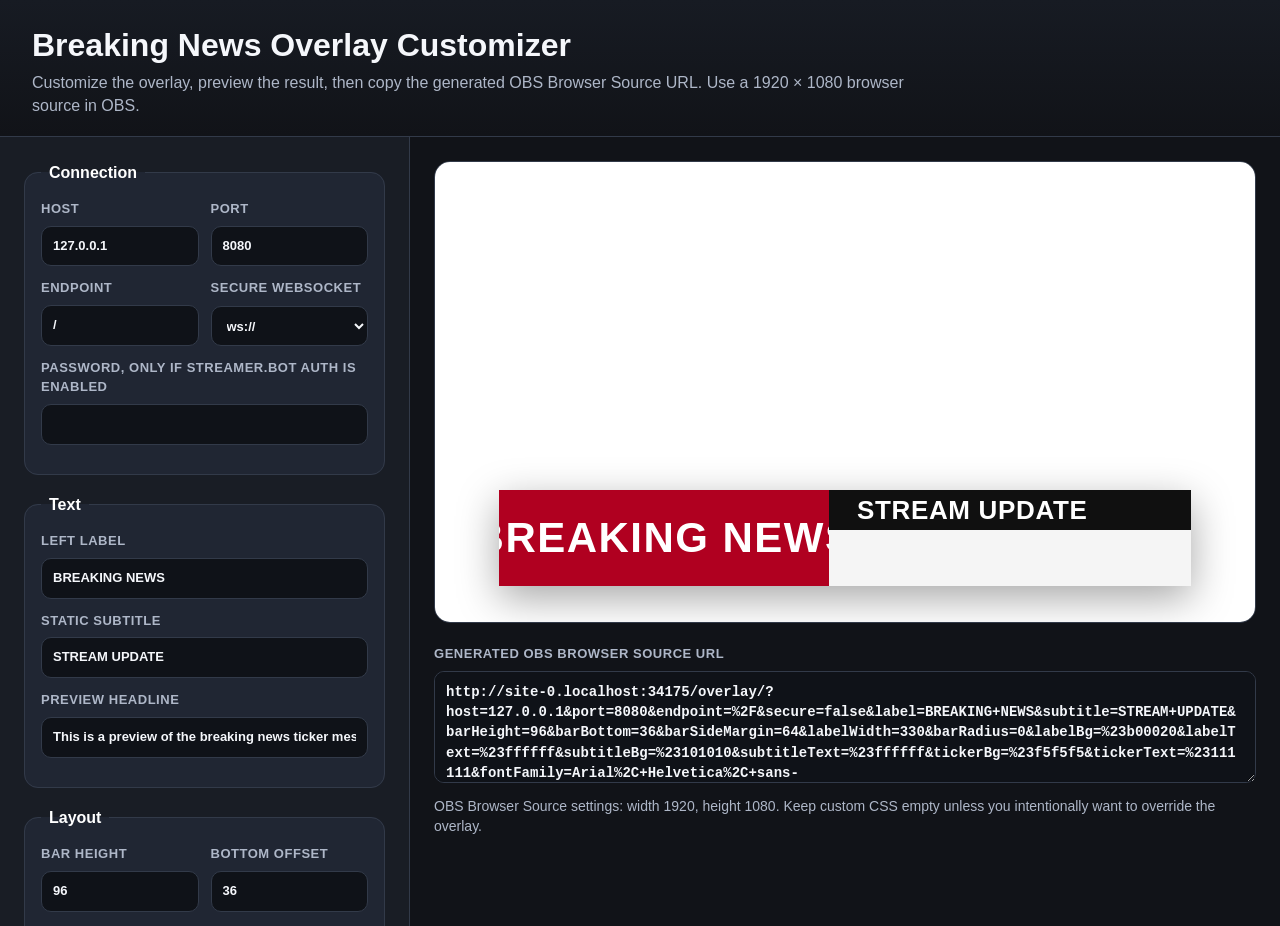
==== index.html @ 67cf3f9b "Add files via upload" ====
<!doctype html>
<html lang="en">
<head>
  <meta charset="utf-8" />
  <meta name="viewport" content="width=device-width, initial-scale=1" />
  <title>Breaking News Overlay Customizer</title>
  <style>
    :root {
      color-scheme: dark;
      --bg: #111318;
      --panel: #191d25;
      --panel-2: #202633;
      --text: #f5f7fb;
      --muted: #aeb7c8;
      --border: #323a49;
      --accent: #e21b2d;
    }

    * { box-sizing: border-box; }

    body {
      margin: 0;
      background: var(--bg);
      color: var(--text);
      font-family: Inter, Arial, Helvetica, sans-serif;
      line-height: 1.45;
    }

    header {
      padding: 28px 32px 18px;
      border-bottom: 1px solid var(--border);
      background: linear-gradient(180deg, #171b23, #111318);
    }

    h1 {
      margin: 0 0 8px;
      font-size: 32px;
      line-height: 1.1;
    }

    p {
      margin: 0;
      color: var(--muted);
      max-width: 920px;
    }

    .layout {
      display: grid;
      grid-template-columns: 410px 1fr;
      min-height: calc(100vh - 111px);
    }

    .controls {
      padding: 24px;
      border-right: 1px solid var(--border);
      background: var(--panel);
      overflow: auto;
      max-height: calc(100vh - 111px);
    }

    .preview-pane {
      padding: 24px;
      overflow: auto;
    }

    fieldset {
      border: 1px solid var(--border);
      border-radius: 14px;
      padding: 16px;
      margin: 0 0 18px;
      background: var(--panel-2);
    }

    legend {
      padding: 0 8px;
      font-weight: 800;
      color: #fff;
    }

    label {
      display: grid;
      gap: 7px;
      margin-bottom: 13px;
      color: var(--muted);
      font-size: 13px;
      font-weight: 700;
      text-transform: uppercase;
      letter-spacing: 0.04em;
    }

    input,
    select,
    textarea {
      width: 100%;
      border: 1px solid var(--border);
      border-radius: 10px;
      padding: 10px 11px;
      background: #0f1218;
      color: var(--text);
      font: inherit;
    }

    input[type="color"] {
      min-height: 42px;
      padding: 4px;
    }

    .two-col {
      display: grid;
      grid-template-columns: 1fr 1fr;
      gap: 12px;
    }

    .actions {
      display: flex;
      gap: 10px;
      flex-wrap: wrap;
    }

    button {
      border: 0;
      border-radius: 10px;
      padding: 11px 14px;
      background: var(--accent);
      color: white;
      font-weight: 800;
      cursor: pointer;
    }

    button.secondary {
      background: #343b49;
    }

    .iframe-wrap {
      width: min(100%, 1280px);
      aspect-ratio: 16 / 9;
      border: 1px solid var(--border);
      border-radius: 16px;
      overflow: hidden;
      background:
        linear-gradient(45deg, rgba(255,255,255,.05) 25%, transparent 25%, transparent 75%, rgba(255,255,255,.05) 75%),
        linear-gradient(45deg, rgba(255,255,255,.05) 25%, transparent 25%, transparent 75%, rgba(255,255,255,.05) 75%),
        #222834;
      background-position: 0 0, 20px 20px;
      background-size: 40px 40px;
    }

    iframe {
      width: 100%;
      height: 100%;
      border: 0;
      display: block;
    }

    .url-box {
      margin-top: 22px;
      width: min(100%, 1280px);
    }

    textarea {
      min-height: 112px;
      resize: vertical;
      font-family: Consolas, Monaco, monospace;
      font-size: 14px;
    }

    .note {
      margin-top: 10px;
      color: var(--muted);
      font-size: 14px;
    }

    @media (max-width: 980px) {
      .layout { grid-template-columns: 1fr; }
      .controls { max-height: none; border-right: 0; border-bottom: 1px solid var(--border); }
    }
  </style>
</head>
<body>
  <header>
    <h1>Breaking News Overlay Customizer</h1>
    <p>Customize the overlay, preview the result, then copy the generated OBS Browser Source URL. Use a 1920 × 1080 browser source in OBS.</p>
  </header>

  <div class="layout">
    <form id="controls" class="controls">
      <fieldset>
        <legend>Connection</legend>
        <div class="two-col">
          <label>Host
            <input name="host" value="127.0.0.1" />
          </label>
          <label>Port
            <input name="port" value="8080" />
          </label>
        </div>
        <div class="two-col">
          <label>Endpoint
            <input name="endpoint" value="/" />
          </label>
          <label>Secure WebSocket
            <select name="secure">
              <option value="false">ws://</option>
              <option value="true">wss://</option>
            </select>
          </label>
        </div>
        <label>Password, only if Streamer.bot auth is enabled
          <input name="password" value="" type="password" autocomplete="off" />
        </label>
      </fieldset>

      <fieldset>
        <legend>Text</legend>
        <label>Left Label
          <input name="label" value="BREAKING NEWS" />
        </label>
        <label>Static Subtitle
          <input name="subtitle" value="STREAM UPDATE" />
        </label>
        <label>Preview Headline
          <input name="headline" value="This is a preview of the breaking news ticker message scrolling right to left." />
        </label>
      </fieldset>

      <fieldset>
        <legend>Layout</legend>
        <div class="two-col">
          <label>Bar Height
            <input name="barHeight" value="96" type="number" min="48" max="180" />
          </label>
          <label>Bottom Offset
            <input name="barBottom" value="36" type="number" min="0" max="240" />
          </label>
        </div>
        <div class="two-col">
          <label>Side Margin
            <input name="barSideMargin" value="64" type="number" min="0" max="240" />
          </label>
          <label>Label Width
            <input name="labelWidth" value="330" type="number" min="180" max="620" />
          </label>
        </div>
        <label>Corner Radius
          <input name="barRadius" value="0" type="number" min="0" max="48" />
        </label>
      </fieldset>

      <fieldset>
        <legend>Colors</legend>
        <div class="two-col">
          <label>Label Background
            <input name="labelBg" value="#b00020" type="color" />
          </label>
          <label>Label Text
            <input name="labelText" value="#ffffff" type="color" />
          </label>
        </div>
        <div class="two-col">
          <label>Subtitle Background
            <input name="subtitleBg" value="#101010" type="color" />
          </label>
          <label>Subtitle Text
            <input name="subtitleText" value="#ffffff" type="color" />
          </label>
        </div>
        <div class="two-col">
          <label>Ticker Background
            <input name="tickerBg" value="#f5f5f5" type="color" />
          </label>
          <label>Ticker Text
            <input name="tickerText" value="#111111" type="color" />
          </label>
        </div>
      </fieldset>

      <fieldset>
        <legend>Typography and Timing</legend>
        <label>Font Family
          <input name="fontFamily" value="Arial, Helvetica, sans-serif" />
        </label>
        <div class="two-col">
          <label>Label Size
            <input name="labelSize" value="42" type="number" min="16" max="90" />
          </label>
          <label>Subtitle Size
            <input name="subtitleSize" value="26" type="number" min="12" max="72" />
          </label>
        </div>
        <div class="two-col">
          <label>Headline Size
            <input name="headlineSize" value="34" type="number" min="14" max="88" />
          </label>
          <label>Scroll Speed px/sec
            <input name="scrollSpeed" value="210" type="number" min="60" max="800" />
          </label>
        </div>
        <label>Default Duration Seconds
          <input name="defaultDurationSeconds" value="12" type="number" min="0" max="999" />
        </label>
      </fieldset>

      <div class="actions">
        <button type="button" id="copyUrl">Copy OBS URL</button>
        <button type="button" id="reset" class="secondary">Reset</button>
      </div>
    </form>

    <section class="preview-pane">
      <div class="iframe-wrap">
        <iframe id="previewFrame" title="Overlay preview"></iframe>
      </div>

      <div class="url-box">
        <label>Generated OBS Browser Source URL
          <textarea id="generatedUrl" readonly></textarea>
        </label>
        <p class="note">OBS Browser Source settings: width 1920, height 1080. Keep custom CSS empty unless you intentionally want to override the overlay.</p>
      </div>
    </section>
  </div>

  <script>
    const form = document.getElementById('controls');
    const frame = document.getElementById('previewFrame');
    const output = document.getElementById('generatedUrl');
    const copyButton = document.getElementById('copyUrl');
    const resetButton = document.getElementById('reset');

    const defaults = new FormData(form);

    form.addEventListener('input', update);
    form.addEventListener('change', update);
    copyButton.addEventListener('click', copyUrl);
    resetButton.addEventListener('click', resetForm);

    update();

    function overlayBaseUrl() {
      return new URL('overlay/', window.location.href);
    }

    function collectParams({ preview }) {
      const data = new FormData(form);
      const params = new URLSearchParams();

      for (const [key, value] of data.entries()) {
        if (value !== '') params.set(key, value);
      }

      if (preview) {
        params.set('preview', 'true');
      } else {
        params.delete('preview');
        params.delete('headline');
      }

      return params;
    }

    function buildUrl({ preview }) {
      const url = overlayBaseUrl();
      url.search = collectParams({ preview }).toString();
      return url.toString();
    }

    function update() {
      frame.src = buildUrl({ preview: true });
      output.value = buildUrl({ preview: false });
    }

    async function copyUrl() {
      await navigator.clipboard.writeText(output.value);
      const original = copyButton.textContent;
      copyButton.textContent = 'Copied';
      setTimeout(() => copyButton.textContent = original, 1200);
    }

    function resetForm() {
      for (const [key, value] of defaults.entries()) {
        const field = form.elements[key];
        if (field) field.value = value;
      }
      update();
    }
  </script>
</body>
</html>
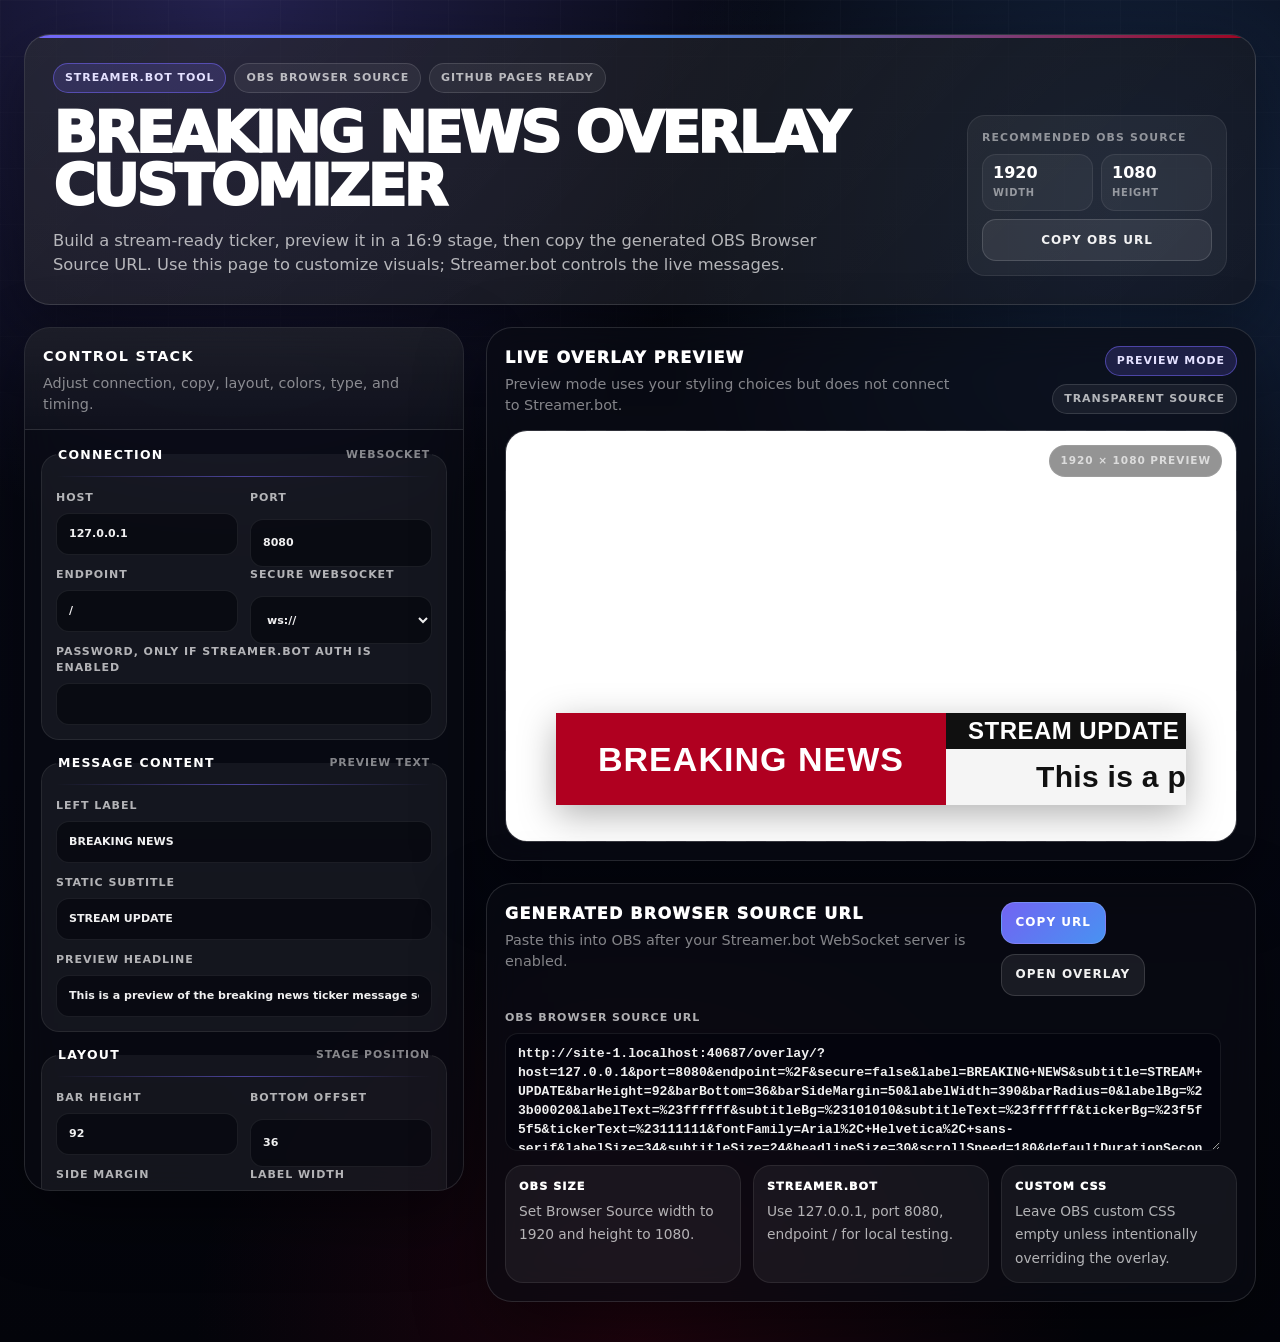
==== commit 6d16e686: "Revamp layout and styles in index.html Refactor HTML structure and update styles for the Breaking Ne" ====
--- a/index.html
+++ b/index.html
@@ -7,102 +7,309 @@
   <style>
     :root {
       color-scheme: dark;
-      --bg: #111318;
-      --panel: #191d25;
-      --panel-2: #202633;
-      --text: #f5f7fb;
-      --muted: #aeb7c8;
-      --border: #323a49;
-      --accent: #e21b2d;
+      --page-bg: #050712;
+      --panel-bg: rgba(10, 12, 20, 0.62);
+      --panel-open-bg: rgba(10, 12, 20, 0.78);
+      --card-bg: rgba(255, 255, 255, 0.055);
+      --card-hover: rgba(255, 255, 255, 0.075);
+      --field-bg: rgba(2, 4, 12, 0.58);
+      --field-bg-focus: rgba(11, 14, 27, 0.92);
+      --line: rgba(255, 255, 255, 0.13);
+      --line-soft: rgba(255, 255, 255, 0.08);
+      --text: rgba(255, 255, 255, 0.94);
+      --text-strong: #ffffff;
+      --muted: rgba(255, 255, 255, 0.68);
+      --muted-soft: rgba(255, 255, 255, 0.5);
+      --accent: rgba(120, 105, 255, 0.95);
+      --accent-2: rgba(76, 154, 255, 0.95);
+      --accent-soft: rgba(120, 105, 255, 0.18);
+      --accent-line: rgba(120, 105, 255, 0.52);
+      --danger: #b00020;
+      --radius-lg: 26px;
+      --radius-md: 18px;
+      --radius-pill: 999px;
+      --shadow: 0 24px 70px rgba(0, 0, 0, 0.44);
+      --focus: 0 0 0 3px rgba(120, 105, 255, 0.38);
     }
 
     * { box-sizing: border-box; }
 
+    html { min-height: 100%; }
+
     body {
+      min-height: 100%;
       margin: 0;
-      background: var(--bg);
       color: var(--text);
-      font-family: Inter, Arial, Helvetica, sans-serif;
+      font-family: Inter, ui-sans-serif, system-ui, -apple-system, BlinkMacSystemFont, "Segoe UI", sans-serif;
       line-height: 1.45;
-    }
-
-    header {
-      padding: 28px 32px 18px;
-      border-bottom: 1px solid var(--border);
-      background: linear-gradient(180deg, #171b23, #111318);
-    }
-
-    h1 {
-      margin: 0 0 8px;
-      font-size: 32px;
-      line-height: 1.1;
-    }
-
-    p {
+      background:
+        radial-gradient(circle at 18% 0%, rgba(120, 105, 255, 0.26), transparent 34rem),
+        radial-gradient(circle at 88% 16%, rgba(76, 154, 255, 0.22), transparent 30rem),
+        radial-gradient(circle at 50% 100%, rgba(176, 0, 32, 0.16), transparent 28rem),
+        linear-gradient(180deg, #070913 0%, #050712 58%, #03040a 100%);
+      overflow-x: hidden;
+    }
+
+    body::before {
+      content: "";
+      position: fixed;
+      inset: 0;
+      pointer-events: none;
+      background-image:
+        linear-gradient(rgba(255, 255, 255, 0.035) 1px, transparent 1px),
+        linear-gradient(90deg, rgba(255, 255, 255, 0.035) 1px, transparent 1px);
+      background-size: 56px 56px;
+      mask-image: linear-gradient(to bottom, rgba(0,0,0,0.55), transparent 80%);
+    }
+
+    a { color: inherit; }
+
+    .shell {
+      width: min(1560px, calc(100vw - 48px));
+      margin: 0 auto;
+      padding: 34px 0 40px;
+      position: relative;
+      z-index: 1;
+    }
+
+    .hero {
+      position: relative;
+      overflow: hidden;
+      border: 1px solid var(--line);
+      border-radius: var(--radius-lg);
+      background:
+        linear-gradient(135deg, rgba(255, 255, 255, 0.09), rgba(255, 255, 255, 0.028)),
+        var(--panel-bg);
+      box-shadow: var(--shadow);
+      padding: 28px;
+      margin-bottom: 22px;
+    }
+
+    .hero::before {
+      content: "";
+      position: absolute;
+      left: 0;
+      top: 0;
+      width: 100%;
+      height: 3px;
+      background: linear-gradient(90deg, var(--accent), var(--accent-2), rgba(176, 0, 32, 0.9));
+    }
+
+    .hero-grid {
+      display: grid;
+      grid-template-columns: minmax(0, 1fr) auto;
+      gap: 24px;
+      align-items: end;
+      position: relative;
+      z-index: 1;
+    }
+
+    .eyebrow-row {
+      display: flex;
+      flex-wrap: wrap;
+      gap: 8px;
+      margin-bottom: 14px;
+    }
+
+    .badge {
+      display: inline-flex;
+      align-items: center;
+      gap: 8px;
+      min-height: 30px;
+      padding: 6px 11px;
+      border-radius: var(--radius-pill);
+      border: 1px solid var(--line);
+      background: rgba(255, 255, 255, 0.06);
+      color: var(--muted);
+      font-size: 11px;
+      font-weight: 800;
+      letter-spacing: 0.085em;
+      text-transform: uppercase;
+      white-space: nowrap;
+    }
+
+    .badge.accent {
+      background: var(--accent-soft);
+      border-color: var(--accent-line);
+      color: #e4e1ff;
+    }
+
+    .hero h1 {
       margin: 0;
+      max-width: 940px;
+      color: var(--text-strong);
+      font-size: clamp(2.15rem, 4.5vw, 5.4rem);
+      line-height: 0.92;
+      letter-spacing: -0.055em;
+      text-transform: uppercase;
+      font-weight: 950;
+    }
+
+    .hero p {
+      margin: 16px 0 0;
+      max-width: 790px;
       color: var(--muted);
-      max-width: 920px;
+      font-size: 1.02rem;
+    }
+
+    .hero-actions {
+      display: flex;
+      gap: 10px;
+      flex-wrap: wrap;
+      justify-content: flex-end;
     }
 
     .layout {
       display: grid;
-      grid-template-columns: 410px 1fr;
-      min-height: calc(100vh - 111px);
+      grid-template-columns: minmax(360px, 440px) minmax(0, 1fr);
+      gap: 22px;
+      align-items: start;
+    }
+
+    .controls-panel,
+    .preview-panel,
+    .url-panel {
+      border: 1px solid var(--line);
+      border-radius: var(--radius-lg);
+      background: var(--panel-bg);
+      box-shadow: var(--shadow);
+      overflow: hidden;
+      backdrop-filter: blur(18px);
+    }
+
+    .controls-panel {
+      position: sticky;
+      top: 18px;
+      max-height: calc(100vh - 36px);
+      display: flex;
+      flex-direction: column;
+    }
+
+    .panel-head {
+      padding: 18px 18px 14px;
+      border-bottom: 1px solid var(--line-soft);
+      background: linear-gradient(180deg, rgba(255,255,255,0.07), rgba(255,255,255,0.025));
+    }
+
+    .panel-title {
+      margin: 0;
+      color: var(--text-strong);
+      font-size: 0.9rem;
+      font-weight: 900;
+      letter-spacing: 0.09em;
+      text-transform: uppercase;
+    }
+
+    .panel-desc {
+      margin: 6px 0 0;
+      color: var(--muted-soft);
+      font-size: 0.9rem;
     }
 
     .controls {
-      padding: 24px;
-      border-right: 1px solid var(--border);
-      background: var(--panel);
+      padding: 16px;
       overflow: auto;
-      max-height: calc(100vh - 111px);
-    }
-
-    .preview-pane {
-      padding: 24px;
-      overflow: auto;
     }
 
     fieldset {
-      border: 1px solid var(--border);
-      border-radius: 14px;
-      padding: 16px;
-      margin: 0 0 18px;
-      background: var(--panel-2);
-    }
-
-    legend {
-      padding: 0 8px;
+      margin: 0 0 14px;
+      padding: 0;
+      border: 0;
+    }
+
+    .section-card {
+      position: relative;
+      border: 1px solid var(--line-soft);
+      border-radius: var(--radius-md);
+      background: var(--card-bg);
+      padding: 14px;
+    }
+
+    .section-card + .section-card { margin-top: 14px; }
+
+    .section-card::before {
+      content: "";
+      position: absolute;
+      left: 14px;
+      right: 14px;
+      top: 0;
+      height: 1px;
+      background: linear-gradient(90deg, transparent, rgba(120, 105, 255, 0.55), transparent);
+    }
+
+    legend,
+    .section-title {
+      display: flex;
+      align-items: center;
+      justify-content: space-between;
+      width: 100%;
+      margin: 0 0 12px;
+      color: var(--text-strong);
+      font-size: 0.78rem;
+      font-weight: 900;
+      letter-spacing: 0.105em;
+      text-transform: uppercase;
+    }
+
+    .section-title span:last-child,
+    legend span:last-child {
+      color: var(--muted-soft);
+      font-size: 0.68rem;
       font-weight: 800;
-      color: #fff;
+      letter-spacing: 0.08em;
     }
 
     label {
       display: grid;
       gap: 7px;
-      margin-bottom: 13px;
+      margin: 0 0 12px;
       color: var(--muted);
-      font-size: 13px;
-      font-weight: 700;
-      text-transform: uppercase;
-      letter-spacing: 0.04em;
-    }
+      font-size: 0.69rem;
+      font-weight: 850;
+      text-transform: uppercase;
+      letter-spacing: 0.085em;
+    }
+
+    label:last-child { margin-bottom: 0; }
 
     input,
     select,
     textarea {
       width: 100%;
-      border: 1px solid var(--border);
-      border-radius: 10px;
-      padding: 10px 11px;
-      background: #0f1218;
+      min-height: 42px;
+      border: 1px solid var(--line-soft);
+      border-radius: 13px;
+      padding: 10px 12px;
+      background: var(--field-bg);
       color: var(--text);
       font: inherit;
+      outline: none;
+      transition: border-color 160ms ease, box-shadow 160ms ease, background 160ms ease;
+    }
+
+    input:hover,
+    select:hover,
+    textarea:hover {
+      background: var(--field-bg-focus);
+      border-color: rgba(255, 255, 255, 0.2);
+    }
+
+    input:focus-visible,
+    select:focus-visible,
+    textarea:focus-visible,
+    button:focus-visible {
+      box-shadow: var(--focus);
+      border-color: var(--accent-line);
     }
 
     input[type="color"] {
-      min-height: 42px;
-      padding: 4px;
+      height: 42px;
+      padding: 5px;
+      cursor: pointer;
+    }
+
+    input[type="password"] {
+      letter-spacing: 0.03em;
     }
 
     .two-col {
@@ -111,38 +318,113 @@
       gap: 12px;
     }
 
-    .actions {
+    .three-col {
+      display: grid;
+      grid-template-columns: repeat(3, 1fr);
+      gap: 12px;
+    }
+
+    .btn-row {
       display: flex;
       gap: 10px;
       flex-wrap: wrap;
     }
 
     button {
-      border: 0;
-      border-radius: 10px;
-      padding: 11px 14px;
-      background: var(--accent);
-      color: white;
-      font-weight: 800;
+      min-height: 42px;
+      border: 1px solid rgba(255, 255, 255, 0.14);
+      border-radius: 14px;
+      padding: 10px 14px;
+      background: linear-gradient(135deg, var(--accent), var(--accent-2));
+      color: #fff;
+      font: inherit;
+      font-size: 0.75rem;
+      font-weight: 900;
+      letter-spacing: 0.085em;
+      text-transform: uppercase;
       cursor: pointer;
+      transition: transform 160ms ease, filter 160ms ease, background 160ms ease;
+    }
+
+    button:hover {
+      transform: translateY(-1px);
+      filter: brightness(1.08);
     }
 
     button.secondary {
-      background: #343b49;
+      background: rgba(255, 255, 255, 0.075);
+      color: var(--text);
+    }
+
+    button.full { width: 100%; }
+
+    .workspace {
+      display: grid;
+      gap: 22px;
+    }
+
+    .preview-panel { padding: 18px; }
+
+    .preview-header {
+      display: flex;
+      align-items: flex-start;
+      justify-content: space-between;
+      gap: 16px;
+      margin-bottom: 14px;
+    }
+
+    .preview-header h2 {
+      margin: 0;
+      color: var(--text-strong);
+      font-size: 1rem;
+      font-weight: 950;
+      letter-spacing: 0.08em;
+      text-transform: uppercase;
+    }
+
+    .preview-header p {
+      margin: 5px 0 0;
+      color: var(--muted-soft);
+      font-size: 0.9rem;
+    }
+
+    .status-stack {
+      display: flex;
+      gap: 8px;
+      flex-wrap: wrap;
+      justify-content: flex-end;
     }
 
     .iframe-wrap {
-      width: min(100%, 1280px);
+      position: relative;
+      width: 100%;
       aspect-ratio: 16 / 9;
-      border: 1px solid var(--border);
-      border-radius: 16px;
+      border: 1px solid var(--line);
+      border-radius: 22px;
       overflow: hidden;
       background:
-        linear-gradient(45deg, rgba(255,255,255,.05) 25%, transparent 25%, transparent 75%, rgba(255,255,255,.05) 75%),
-        linear-gradient(45deg, rgba(255,255,255,.05) 25%, transparent 25%, transparent 75%, rgba(255,255,255,.05) 75%),
-        #222834;
+        linear-gradient(45deg, rgba(255,255,255,.045) 25%, transparent 25%, transparent 75%, rgba(255,255,255,.045) 75%),
+        linear-gradient(45deg, rgba(255,255,255,.045) 25%, transparent 25%, transparent 75%, rgba(255,255,255,.045) 75%),
+        rgba(255,255,255,0.035);
       background-position: 0 0, 20px 20px;
       background-size: 40px 40px;
+      box-shadow: inset 0 0 0 1px rgba(255,255,255,0.045);
+    }
+
+    .iframe-wrap::before {
+      content: "1920 × 1080 PREVIEW";
+      position: absolute;
+      z-index: 2;
+      top: 14px;
+      right: 14px;
+      padding: 7px 10px;
+      border-radius: var(--radius-pill);
+      border: 1px solid var(--line-soft);
+      background: rgba(0,0,0,0.42);
+      color: var(--muted);
+      font-size: 0.66rem;
+      font-weight: 900;
+      letter-spacing: 0.09em;
     }
 
     iframe {
@@ -152,187 +434,401 @@
       display: block;
     }
 
-    .url-box {
-      margin-top: 22px;
-      width: min(100%, 1280px);
+    .url-panel {
+      padding: 18px;
+    }
+
+    .url-grid {
+      display: grid;
+      grid-template-columns: minmax(0, 1fr) auto;
+      gap: 16px;
+      align-items: end;
     }
 
     textarea {
-      min-height: 112px;
+      min-height: 118px;
       resize: vertical;
-      font-family: Consolas, Monaco, monospace;
-      font-size: 14px;
-    }
-
-    .note {
-      margin-top: 10px;
+      font-family: Consolas, Monaco, "Courier New", monospace;
+      font-size: 0.82rem;
+      line-height: 1.45;
+      text-transform: none;
+      letter-spacing: 0;
+    }
+
+    .note-grid {
+      display: grid;
+      grid-template-columns: repeat(3, 1fr);
+      gap: 12px;
+      margin-top: 14px;
+    }
+
+    .note-card {
+      border: 1px solid var(--line-soft);
+      border-radius: 18px;
+      background: var(--card-bg);
+      padding: 13px;
+    }
+
+    .note-card strong {
+      display: block;
+      margin-bottom: 4px;
+      color: var(--text-strong);
+      font-size: 0.7rem;
+      font-weight: 950;
+      letter-spacing: 0.095em;
+      text-transform: uppercase;
+    }
+
+    .note-card span {
       color: var(--muted);
-      font-size: 14px;
-    }
-
-    @media (max-width: 980px) {
+      font-size: 0.86rem;
+    }
+
+    .mini-preview {
+      display: grid;
+      gap: 8px;
+      min-width: 260px;
+      border: 1px solid var(--line-soft);
+      border-radius: 18px;
+      background: var(--card-bg);
+      padding: 14px;
+    }
+
+    .mini-preview-title {
+      color: var(--muted-soft);
+      font-size: 0.68rem;
+      font-weight: 900;
+      letter-spacing: 0.105em;
+      text-transform: uppercase;
+    }
+
+    .metric-row {
+      display: grid;
+      grid-template-columns: repeat(2, minmax(0, 1fr));
+      gap: 8px;
+    }
+
+    .metric {
+      border-radius: 14px;
+      border: 1px solid var(--line-soft);
+      background: rgba(255,255,255,0.045);
+      padding: 10px;
+    }
+
+    .metric b {
+      display: block;
+      color: var(--text-strong);
+      font-size: 1rem;
+      line-height: 1;
+    }
+
+    .metric span {
+      display: block;
+      margin-top: 5px;
+      color: var(--muted-soft);
+      font-size: 0.62rem;
+      font-weight: 900;
+      letter-spacing: 0.08em;
+      text-transform: uppercase;
+    }
+
+    .toast {
+      position: fixed;
+      right: 24px;
+      bottom: 24px;
+      z-index: 10;
+      pointer-events: none;
+      opacity: 0;
+      transform: translateY(10px);
+      transition: opacity 180ms ease, transform 180ms ease;
+      border: 1px solid var(--accent-line);
+      border-radius: var(--radius-pill);
+      background: rgba(10, 12, 20, 0.9);
+      color: #fff;
+      padding: 11px 14px;
+      font-size: 0.74rem;
+      font-weight: 900;
+      letter-spacing: 0.08em;
+      text-transform: uppercase;
+      box-shadow: var(--shadow);
+    }
+
+    .toast.is-visible {
+      opacity: 1;
+      transform: translateY(0);
+    }
+
+    @media (max-width: 1180px) {
       .layout { grid-template-columns: 1fr; }
-      .controls { max-height: none; border-right: 0; border-bottom: 1px solid var(--border); }
+      .controls-panel {
+        position: static;
+        max-height: none;
+      }
+      .controls {
+        display: grid;
+        grid-template-columns: repeat(2, minmax(0, 1fr));
+        gap: 14px;
+      }
+      .section-card + .section-card { margin-top: 0; }
+    }
+
+    @media (max-width: 780px) {
+      .shell {
+        width: min(100% - 28px, 1560px);
+        padding: 18px 0 28px;
+      }
+      .hero,
+      .preview-panel,
+      .url-panel { padding: 16px; }
+      .hero-grid,
+      .url-grid { grid-template-columns: 1fr; }
+      .hero-actions { justify-content: flex-start; }
+      .controls { grid-template-columns: 1fr; }
+      .two-col,
+      .three-col,
+      .note-grid { grid-template-columns: 1fr; }
+      .preview-header { flex-direction: column; }
+      .status-stack { justify-content: flex-start; }
+      .mini-preview { min-width: 0; }
     }
   </style>
 </head>
 <body>
-  <header>
-    <h1>Breaking News Overlay Customizer</h1>
-    <p>Customize the overlay, preview the result, then copy the generated OBS Browser Source URL. Use a 1920 × 1080 browser source in OBS.</p>
-  </header>
-
-  <div class="layout">
-    <form id="controls" class="controls">
-      <fieldset>
-        <legend>Connection</legend>
-        <div class="two-col">
-          <label>Host
-            <input name="host" value="127.0.0.1" />
-          </label>
-          <label>Port
-            <input name="port" value="8080" />
-          </label>
+  <div class="shell">
+    <header class="hero">
+      <div class="hero-grid">
+        <div>
+          <div class="eyebrow-row" aria-label="Page metadata">
+            <span class="badge accent">Streamer.bot Tool</span>
+            <span class="badge">OBS Browser Source</span>
+            <span class="badge">GitHub Pages Ready</span>
+          </div>
+          <h1>Breaking News Overlay Customizer</h1>
+          <p>Build a stream-ready ticker, preview it in a 16:9 stage, then copy the generated OBS Browser Source URL. Use this page to customize visuals; Streamer.bot controls the live messages.</p>
         </div>
-        <div class="two-col">
-          <label>Endpoint
-            <input name="endpoint" value="/" />
-          </label>
-          <label>Secure WebSocket
-            <select name="secure">
-              <option value="false">ws://</option>
-              <option value="true">wss://</option>
-            </select>
-          </label>
+        <div class="mini-preview" aria-label="Recommended OBS settings">
+          <div class="mini-preview-title">Recommended OBS Source</div>
+          <div class="metric-row">
+            <div class="metric"><b>1920</b><span>Width</span></div>
+            <div class="metric"><b>1080</b><span>Height</span></div>
+          </div>
+          <button class="secondary full" type="button" id="copyUrlHero">Copy OBS URL</button>
         </div>
-        <label>Password, only if Streamer.bot auth is enabled
-          <input name="password" value="" type="password" autocomplete="off" />
-        </label>
-      </fieldset>
-
-      <fieldset>
-        <legend>Text</legend>
-        <label>Left Label
-          <input name="label" value="BREAKING NEWS" />
-        </label>
-        <label>Static Subtitle
-          <input name="subtitle" value="STREAM UPDATE" />
-        </label>
-        <label>Preview Headline
-          <input name="headline" value="This is a preview of the breaking news ticker message scrolling right to left." />
-        </label>
-      </fieldset>
-
-      <fieldset>
-        <legend>Layout</legend>
-        <div class="two-col">
-          <label>Bar Height
-            <input name="barHeight" value="96" type="number" min="48" max="180" />
-          </label>
-          <label>Bottom Offset
-            <input name="barBottom" value="36" type="number" min="0" max="240" />
-          </label>
+      </div>
+    </header>
+
+    <main class="layout">
+      <aside class="controls-panel" aria-label="Overlay customization controls">
+        <div class="panel-head">
+          <h2 class="panel-title">Control Stack</h2>
+          <p class="panel-desc">Adjust connection, copy, layout, colors, type, and timing.</p>
         </div>
-        <div class="two-col">
-          <label>Side Margin
-            <input name="barSideMargin" value="64" type="number" min="0" max="240" />
-          </label>
-          <label>Label Width
-            <input name="labelWidth" value="330" type="number" min="180" max="620" />
-          </label>
-        </div>
-        <label>Corner Radius
-          <input name="barRadius" value="0" type="number" min="0" max="48" />
-        </label>
-      </fieldset>
-
-      <fieldset>
-        <legend>Colors</legend>
-        <div class="two-col">
-          <label>Label Background
-            <input name="labelBg" value="#b00020" type="color" />
-          </label>
-          <label>Label Text
-            <input name="labelText" value="#ffffff" type="color" />
-          </label>
-        </div>
-        <div class="two-col">
-          <label>Subtitle Background
-            <input name="subtitleBg" value="#101010" type="color" />
-          </label>
-          <label>Subtitle Text
-            <input name="subtitleText" value="#ffffff" type="color" />
-          </label>
-        </div>
-        <div class="two-col">
-          <label>Ticker Background
-            <input name="tickerBg" value="#f5f5f5" type="color" />
-          </label>
-          <label>Ticker Text
-            <input name="tickerText" value="#111111" type="color" />
-          </label>
-        </div>
-      </fieldset>
-
-      <fieldset>
-        <legend>Typography and Timing</legend>
-        <label>Font Family
-          <input name="fontFamily" value="Arial, Helvetica, sans-serif" />
-        </label>
-        <div class="two-col">
-          <label>Label Size
-            <input name="labelSize" value="42" type="number" min="16" max="90" />
-          </label>
-          <label>Subtitle Size
-            <input name="subtitleSize" value="26" type="number" min="12" max="72" />
-          </label>
-        </div>
-        <div class="two-col">
-          <label>Headline Size
-            <input name="headlineSize" value="34" type="number" min="14" max="88" />
-          </label>
-          <label>Scroll Speed px/sec
-            <input name="scrollSpeed" value="210" type="number" min="60" max="800" />
-          </label>
-        </div>
-        <label>Default Duration Seconds
-          <input name="defaultDurationSeconds" value="12" type="number" min="0" max="999" />
-        </label>
-      </fieldset>
-
-      <div class="actions">
-        <button type="button" id="copyUrl">Copy OBS URL</button>
-        <button type="button" id="reset" class="secondary">Reset</button>
-      </div>
-    </form>
-
-    <section class="preview-pane">
-      <div class="iframe-wrap">
-        <iframe id="previewFrame" title="Overlay preview"></iframe>
-      </div>
-
-      <div class="url-box">
-        <label>Generated OBS Browser Source URL
-          <textarea id="generatedUrl" readonly></textarea>
-        </label>
-        <p class="note">OBS Browser Source settings: width 1920, height 1080. Keep custom CSS empty unless you intentionally want to override the overlay.</p>
-      </div>
-    </section>
+
+        <form id="controls" class="controls">
+          <fieldset class="section-card">
+            <legend><span>Connection</span><span>WebSocket</span></legend>
+            <div class="two-col">
+              <label>Host
+                <input name="host" value="127.0.0.1" autocomplete="off" />
+              </label>
+              <label>Port
+                <input name="port" value="8080" inputmode="numeric" autocomplete="off" />
+              </label>
+            </div>
+            <div class="two-col">
+              <label>Endpoint
+                <input name="endpoint" value="/" autocomplete="off" />
+              </label>
+              <label>Secure WebSocket
+                <select name="secure">
+                  <option value="false">ws://</option>
+                  <option value="true">wss://</option>
+                </select>
+              </label>
+            </div>
+            <label>Password, only if Streamer.bot auth is enabled
+              <input name="password" value="" type="password" autocomplete="off" />
+            </label>
+          </fieldset>
+
+          <fieldset class="section-card">
+            <legend><span>Message Content</span><span>Preview Text</span></legend>
+            <label>Left Label
+              <input name="label" value="BREAKING NEWS" />
+            </label>
+            <label>Static Subtitle
+              <input name="subtitle" value="STREAM UPDATE" />
+            </label>
+            <label>Preview Headline
+              <input name="headline" value="This is a preview of the breaking news ticker message scrolling right to left." />
+            </label>
+          </fieldset>
+
+          <fieldset class="section-card">
+            <legend><span>Layout</span><span>Stage Position</span></legend>
+            <div class="two-col">
+              <label>Bar Height
+                <input name="barHeight" value="92" type="number" min="48" max="180" />
+              </label>
+              <label>Bottom Offset
+                <input name="barBottom" value="36" type="number" min="0" max="240" />
+              </label>
+            </div>
+            <div class="two-col">
+              <label>Side Margin
+                <input name="barSideMargin" value="50" type="number" min="0" max="240" />
+              </label>
+              <label>Label Width
+                <input name="labelWidth" value="390" type="number" min="180" max="700" />
+              </label>
+            </div>
+            <label>Corner Radius
+              <input name="barRadius" value="0" type="number" min="0" max="48" />
+            </label>
+          </fieldset>
+
+          <fieldset class="section-card">
+            <legend><span>Color System</span><span>All Sections</span></legend>
+            <div class="two-col">
+              <label>Label Background
+                <input name="labelBg" value="#b00020" type="color" />
+              </label>
+              <label>Label Text
+                <input name="labelText" value="#ffffff" type="color" />
+              </label>
+            </div>
+            <div class="two-col">
+              <label>Subtitle Background
+                <input name="subtitleBg" value="#101010" type="color" />
+              </label>
+              <label>Subtitle Text
+                <input name="subtitleText" value="#ffffff" type="color" />
+              </label>
+            </div>
+            <div class="two-col">
+              <label>Ticker Background
+                <input name="tickerBg" value="#f5f5f5" type="color" />
+              </label>
+              <label>Ticker Text
+                <input name="tickerText" value="#111111" type="color" />
+              </label>
+            </div>
+          </fieldset>
+
+          <fieldset class="section-card">
+            <legend><span>Typography</span><span>Readability</span></legend>
+            <label>Font Family
+              <input name="fontFamily" value="Arial, Helvetica, sans-serif" />
+            </label>
+            <div class="three-col">
+              <label>Label Size
+                <input name="labelSize" value="34" type="number" min="16" max="90" />
+              </label>
+              <label>Subtitle Size
+                <input name="subtitleSize" value="24" type="number" min="12" max="72" />
+              </label>
+              <label>Headline Size
+                <input name="headlineSize" value="30" type="number" min="14" max="88" />
+              </label>
+            </div>
+          </fieldset>
+
+          <fieldset class="section-card">
+            <legend><span>Timing</span><span>Motion</span></legend>
+            <div class="two-col">
+              <label>Scroll Speed px/sec
+                <input name="scrollSpeed" value="180" type="number" min="60" max="800" />
+              </label>
+              <label>Default Duration Seconds
+                <input name="defaultDurationSeconds" value="12" type="number" min="0" max="999" />
+              </label>
+            </div>
+            <div class="btn-row">
+              <button type="button" id="copyUrl">Copy OBS URL</button>
+              <button type="button" id="reset" class="secondary">Reset</button>
+            </div>
+          </fieldset>
+        </form>
+      </aside>
+
+      <section class="workspace" aria-label="Preview and generated URL">
+        <section class="preview-panel" aria-labelledby="previewTitle">
+          <div class="preview-header">
+            <div>
+              <h2 id="previewTitle">Live Overlay Preview</h2>
+              <p>Preview mode uses your styling choices but does not connect to Streamer.bot.</p>
+            </div>
+            <div class="status-stack" aria-label="Preview status">
+              <span class="badge accent">Preview Mode</span>
+              <span class="badge">Transparent Source</span>
+            </div>
+          </div>
+
+          <div class="iframe-wrap">
+            <iframe id="previewFrame" title="Breaking news overlay preview"></iframe>
+          </div>
+        </section>
+
+        <section class="url-panel" aria-labelledby="urlTitle">
+          <div class="preview-header">
+            <div>
+              <h2 id="urlTitle">Generated Browser Source URL</h2>
+              <p>Paste this into OBS after your Streamer.bot WebSocket server is enabled.</p>
+            </div>
+            <div class="btn-row">
+              <button type="button" id="copyUrlPanel">Copy URL</button>
+              <button type="button" id="openOverlay" class="secondary">Open Overlay</button>
+            </div>
+          </div>
+
+          <div class="url-grid">
+            <label>OBS Browser Source URL
+              <textarea id="generatedUrl" readonly></textarea>
+            </label>
+          </div>
+
+          <div class="note-grid" aria-label="Setup notes">
+            <div class="note-card">
+              <strong>OBS Size</strong>
+              <span>Set Browser Source width to 1920 and height to 1080.</span>
+            </div>
+            <div class="note-card">
+              <strong>Streamer.bot</strong>
+              <span>Use 127.0.0.1, port 8080, endpoint / for local testing.</span>
+            </div>
+            <div class="note-card">
+              <strong>Custom CSS</strong>
+              <span>Leave OBS custom CSS empty unless intentionally overriding the overlay.</span>
+            </div>
+          </div>
+        </section>
+      </section>
+    </main>
   </div>
+
+  <div id="toast" class="toast" role="status" aria-live="polite">Copied OBS URL</div>
 
   <script>
     const form = document.getElementById('controls');
     const frame = document.getElementById('previewFrame');
     const output = document.getElementById('generatedUrl');
-    const copyButton = document.getElementById('copyUrl');
+    const copyButtons = [
+      document.getElementById('copyUrl'),
+      document.getElementById('copyUrlHero'),
+      document.getElementById('copyUrlPanel')
+    ];
     const resetButton = document.getElementById('reset');
+    const openOverlayButton = document.getElementById('openOverlay');
+    const toast = document.getElementById('toast');
 
     const defaults = new FormData(form);
+    let toastTimer = null;
 
     form.addEventListener('input', update);
     form.addEventListener('change', update);
-    copyButton.addEventListener('click', copyUrl);
     resetButton.addEventListener('click', resetForm);
+    openOverlayButton.addEventListener('click', openOverlay);
+    copyButtons.forEach((button) => button.addEventListener('click', copyUrl));
 
     update();
 
@@ -370,10 +866,18 @@
     }
 
     async function copyUrl() {
-      await navigator.clipboard.writeText(output.value);
-      const original = copyButton.textContent;
-      copyButton.textContent = 'Copied';
-      setTimeout(() => copyButton.textContent = original, 1200);
+      try {
+        await navigator.clipboard.writeText(output.value);
+        showToast('Copied OBS URL');
+      } catch {
+        output.focus();
+        output.select();
+        showToast('Select and copy the URL');
+      }
+    }
+
+    function openOverlay() {
+      window.open(output.value, '_blank', 'noopener,noreferrer');
     }
 
     function resetForm() {
@@ -382,6 +886,14 @@
         if (field) field.value = value;
       }
       update();
+      showToast('Settings reset');
+    }
+
+    function showToast(message) {
+      toast.textContent = message;
+      toast.classList.add('is-visible');
+      clearTimeout(toastTimer);
+      toastTimer = setTimeout(() => toast.classList.remove('is-visible'), 1600);
     }
   </script>
 </body>
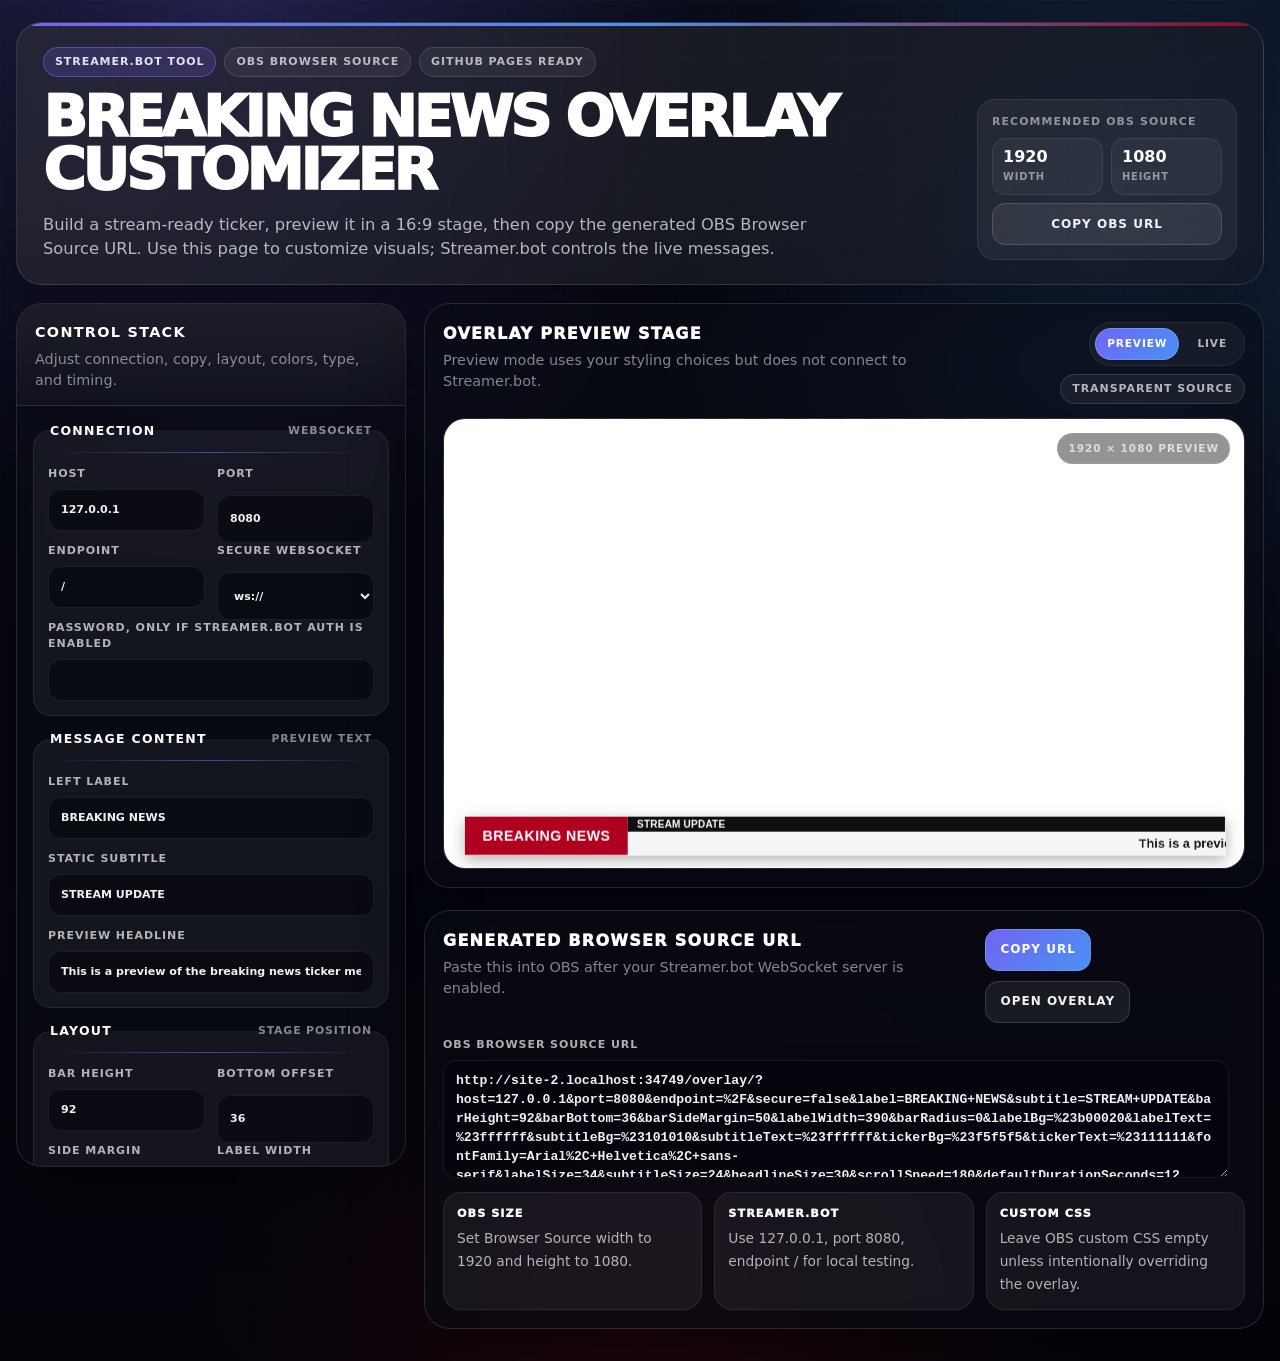
==== commit e6b0c613: "Refactor styles and implement mode toggle functionality Updated styles and layout for various elemen" ====
--- a/index.html
+++ b/index.html
@@ -65,9 +65,10 @@
     a { color: inherit; }
 
     .shell {
-      width: min(1560px, calc(100vw - 48px));
+      width: calc(100vw - 32px);
+      max-width: none;
       margin: 0 auto;
-      padding: 34px 0 40px;
+      padding: 22px 0 32px;
       position: relative;
       z-index: 1;
     }
@@ -81,8 +82,8 @@
         linear-gradient(135deg, rgba(255, 255, 255, 0.09), rgba(255, 255, 255, 0.028)),
         var(--panel-bg);
       box-shadow: var(--shadow);
-      padding: 28px;
-      margin-bottom: 22px;
+      padding: 24px 26px;
+      margin-bottom: 18px;
     }
 
     .hero::before {
@@ -161,8 +162,8 @@
 
     .layout {
       display: grid;
-      grid-template-columns: minmax(360px, 440px) minmax(0, 1fr);
-      gap: 22px;
+      grid-template-columns: minmax(330px, 390px) minmax(0, 1fr);
+      gap: 18px;
       align-items: start;
     }
 
@@ -365,6 +366,10 @@
 
     .preview-panel { padding: 18px; }
 
+    .workspace {
+      min-width: 0;
+    }
+
     .preview-header {
       display: flex;
       align-items: flex-start;
@@ -393,6 +398,31 @@
       gap: 8px;
       flex-wrap: wrap;
       justify-content: flex-end;
+    }
+
+    .mode-toggle {
+      display: inline-flex;
+      gap: 6px;
+      padding: 5px;
+      border: 1px solid var(--line-soft);
+      border-radius: var(--radius-pill);
+      background: rgba(255, 255, 255, 0.045);
+    }
+
+    .mode-toggle button {
+      min-height: 30px;
+      padding: 7px 11px;
+      border-radius: var(--radius-pill);
+      background: transparent;
+      color: var(--muted);
+      border-color: transparent;
+      font-size: 0.66rem;
+    }
+
+    .mode-toggle button.is-active {
+      background: linear-gradient(135deg, var(--accent), var(--accent-2));
+      color: #ffffff;
+      border-color: rgba(255, 255, 255, 0.16);
     }
 
     .iframe-wrap {
@@ -403,12 +433,21 @@
       border-radius: 22px;
       overflow: hidden;
       background:
-        linear-gradient(45deg, rgba(255,255,255,.045) 25%, transparent 25%, transparent 75%, rgba(255,255,255,.045) 75%),
-        linear-gradient(45deg, rgba(255,255,255,.045) 25%, transparent 25%, transparent 75%, rgba(255,255,255,.045) 75%),
-        rgba(255,255,255,0.035);
+        linear-gradient(45deg, rgba(255,255,255,.055) 25%, transparent 25%, transparent 75%, rgba(255,255,255,.055) 75%),
+        linear-gradient(45deg, rgba(255,255,255,.055) 25%, transparent 25%, transparent 75%, rgba(255,255,255,.055) 75%),
+        rgba(5,7,18,0.92);
       background-position: 0 0, 20px 20px;
       background-size: 40px 40px;
       box-shadow: inset 0 0 0 1px rgba(255,255,255,0.045);
+    }
+
+    .iframe-stage {
+      position: absolute;
+      top: 0;
+      left: 0;
+      width: 1920px;
+      height: 1080px;
+      transform-origin: top left;
     }
 
     .iframe-wrap::before {
@@ -428,10 +467,11 @@
     }
 
     iframe {
-      width: 100%;
-      height: 100%;
+      width: 1920px;
+      height: 1080px;
       border: 0;
       display: block;
+      background: transparent;
     }
 
     .url-panel {
@@ -574,8 +614,8 @@
 
     @media (max-width: 780px) {
       .shell {
-        width: min(100% - 28px, 1560px);
-        padding: 18px 0 28px;
+        width: calc(100vw - 24px);
+        padding: 14px 0 28px;
       }
       .hero,
       .preview-panel,
@@ -755,17 +795,22 @@
         <section class="preview-panel" aria-labelledby="previewTitle">
           <div class="preview-header">
             <div>
-              <h2 id="previewTitle">Live Overlay Preview</h2>
-              <p>Preview mode uses your styling choices but does not connect to Streamer.bot.</p>
-            </div>
-            <div class="status-stack" aria-label="Preview status">
-              <span class="badge accent">Preview Mode</span>
+              <h2 id="previewTitle">Overlay Preview Stage</h2>
+              <p id="modeDescription">Preview mode uses your styling choices but does not connect to Streamer.bot.</p>
+            </div>
+            <div class="status-stack" aria-label="Preview mode controls">
+              <div class="mode-toggle" role="group" aria-label="Toggle preview mode">
+                <button type="button" id="previewModeButton" class="is-active">Preview</button>
+                <button type="button" id="liveModeButton">Live</button>
+              </div>
               <span class="badge">Transparent Source</span>
             </div>
           </div>
 
-          <div class="iframe-wrap">
-            <iframe id="previewFrame" title="Breaking news overlay preview"></iframe>
+          <div class="iframe-wrap" id="previewViewport">
+            <div class="iframe-stage" id="previewStage">
+              <iframe id="previewFrame" title="Breaking news overlay preview" allowtransparency="true"></iframe>
+            </div>
           </div>
         </section>
 
@@ -811,6 +856,11 @@
   <script>
     const form = document.getElementById('controls');
     const frame = document.getElementById('previewFrame');
+    const previewViewport = document.getElementById('previewViewport');
+    const previewStage = document.getElementById('previewStage');
+    const previewModeButton = document.getElementById('previewModeButton');
+    const liveModeButton = document.getElementById('liveModeButton');
+    const modeDescription = document.getElementById('modeDescription');
     const output = document.getElementById('generatedUrl');
     const copyButtons = [
       document.getElementById('copyUrl'),
@@ -823,14 +873,24 @@
 
     const defaults = new FormData(form);
     let toastTimer = null;
+    let previewMode = 'preview';
 
     form.addEventListener('input', update);
     form.addEventListener('change', update);
     resetButton.addEventListener('click', resetForm);
     openOverlayButton.addEventListener('click', openOverlay);
     copyButtons.forEach((button) => button.addEventListener('click', copyUrl));
+    previewModeButton.addEventListener('click', () => setPreviewMode('preview'));
+    liveModeButton.addEventListener('click', () => setPreviewMode('live'));
+
+    if ('ResizeObserver' in window) {
+      new ResizeObserver(scalePreviewStage).observe(previewViewport);
+    } else {
+      window.addEventListener('resize', scalePreviewStage);
+    }
 
     update();
+    scalePreviewStage();
 
     function overlayBaseUrl() {
       return new URL('overlay/', window.location.href);
@@ -861,8 +921,37 @@
     }
 
     function update() {
-      frame.src = buildUrl({ preview: true });
       output.value = buildUrl({ preview: false });
+      frame.src = buildUrl({ preview: previewMode === 'preview' });
+      updateModeUi();
+      requestAnimationFrame(scalePreviewStage);
+    }
+
+    function setPreviewMode(mode) {
+      previewMode = mode;
+      update();
+    }
+
+    function updateModeUi() {
+      previewModeButton.classList.toggle('is-active', previewMode === 'preview');
+      liveModeButton.classList.toggle('is-active', previewMode === 'live');
+      previewModeButton.setAttribute('aria-pressed', String(previewMode === 'preview'));
+      liveModeButton.setAttribute('aria-pressed', String(previewMode === 'live'));
+
+      modeDescription.textContent = previewMode === 'preview'
+        ? 'Preview mode uses your styling choices but does not connect to Streamer.bot.'
+        : 'Live mode connects to Streamer.bot and behaves like the OBS browser source.';
+    }
+
+    function scalePreviewStage() {
+      const rect = previewViewport.getBoundingClientRect();
+      if (!rect.width || !rect.height) return;
+
+      const scale = Math.min(rect.width / 1920, rect.height / 1080);
+      const left = (rect.width - 1920 * scale) / 2;
+      const top = (rect.height - 1080 * scale) / 2;
+
+      previewStage.style.transform = `translate(${left}px, ${top}px) scale(${scale})`;
     }
 
     async function copyUrl() {
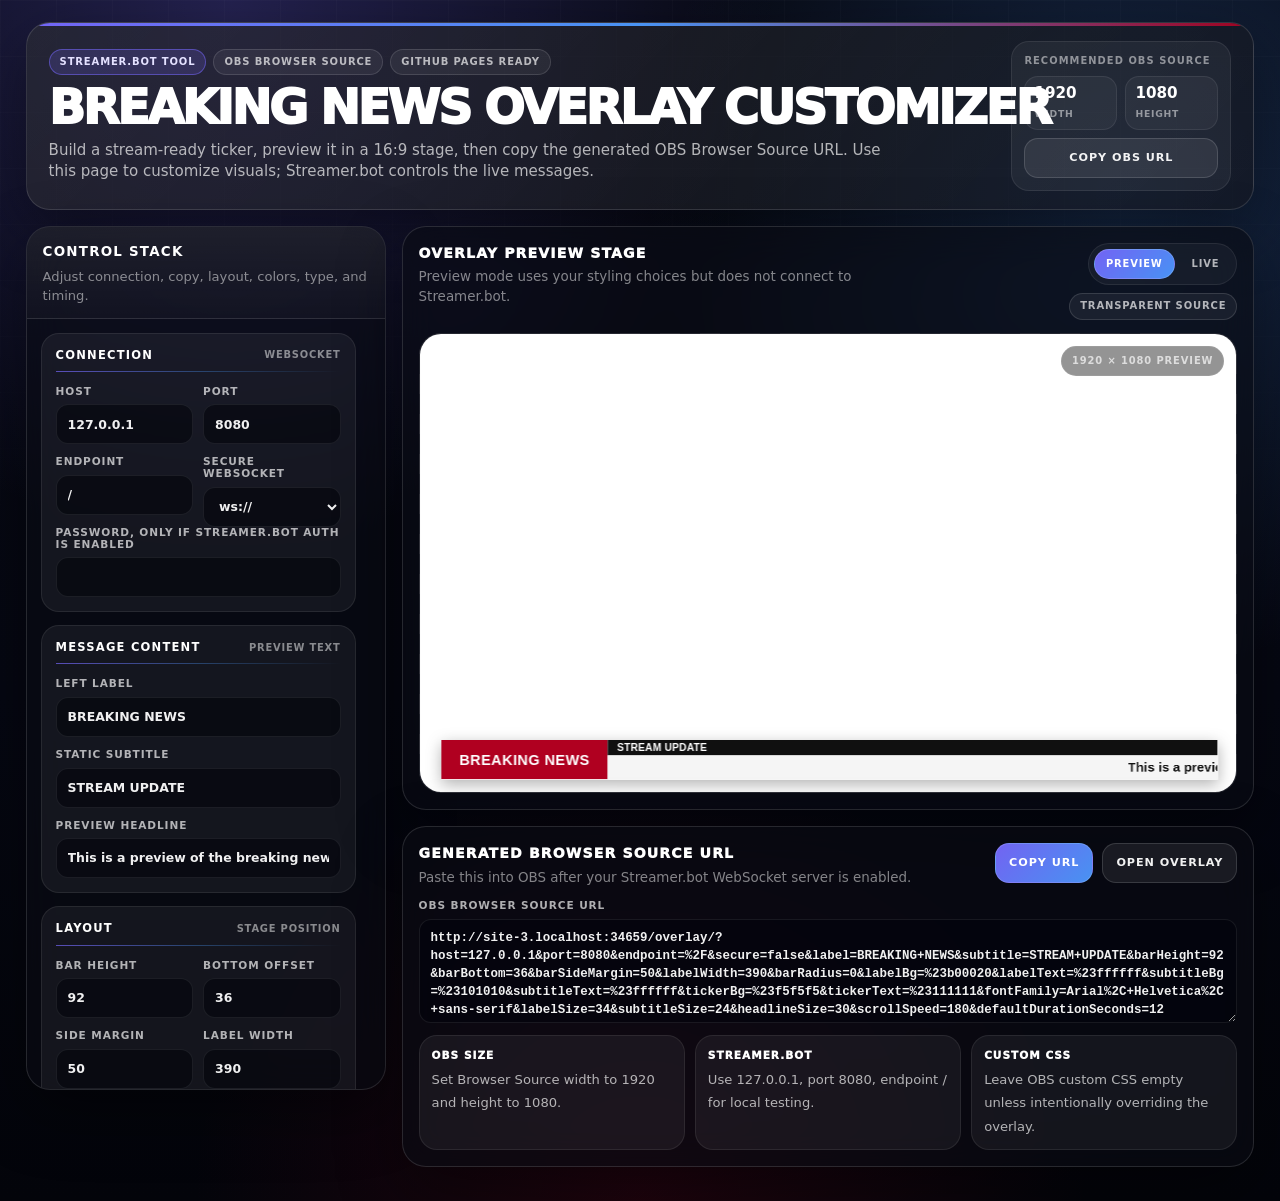
==== commit 12af17b1: "Refactor CSS styles for improved layout and design Adjusted various CSS variables and styles for lay" ====
--- a/index.html
+++ b/index.html
@@ -25,11 +25,13 @@
       --accent-soft: rgba(120, 105, 255, 0.18);
       --accent-line: rgba(120, 105, 255, 0.52);
       --danger: #b00020;
-      --radius-lg: 26px;
+      --radius-lg: 24px;
       --radius-md: 18px;
       --radius-pill: 999px;
-      --shadow: 0 24px 70px rgba(0, 0, 0, 0.44);
+      --shadow: 0 22px 64px rgba(0, 0, 0, 0.42);
       --focus: 0 0 0 3px rgba(120, 105, 255, 0.38);
+      --shell-max: 1580px;
+      --shell-pad: clamp(18px, 2vw, 34px);
     }
 
     * { box-sizing: border-box; }
@@ -65,10 +67,9 @@
     a { color: inherit; }
 
     .shell {
-      width: calc(100vw - 32px);
-      max-width: none;
+      width: min(calc(100vw - (var(--shell-pad) * 2)), var(--shell-max));
       margin: 0 auto;
-      padding: 22px 0 32px;
+      padding: 22px 0 34px;
       position: relative;
       z-index: 1;
     }
@@ -82,8 +83,8 @@
         linear-gradient(135deg, rgba(255, 255, 255, 0.09), rgba(255, 255, 255, 0.028)),
         var(--panel-bg);
       box-shadow: var(--shadow);
-      padding: 24px 26px;
-      margin-bottom: 18px;
+      padding: 18px 22px;
+      margin-bottom: 16px;
     }
 
     .hero::before {
@@ -98,9 +99,9 @@
 
     .hero-grid {
       display: grid;
-      grid-template-columns: minmax(0, 1fr) auto;
-      gap: 24px;
-      align-items: end;
+      grid-template-columns: minmax(0, 1fr) 220px;
+      gap: 22px;
+      align-items: center;
       position: relative;
       z-index: 1;
     }
@@ -108,22 +109,22 @@
     .eyebrow-row {
       display: flex;
       flex-wrap: wrap;
-      gap: 8px;
-      margin-bottom: 14px;
+      gap: 7px;
+      margin-bottom: 10px;
     }
 
     .badge {
       display: inline-flex;
       align-items: center;
       gap: 8px;
-      min-height: 30px;
-      padding: 6px 11px;
+      min-height: 26px;
+      padding: 5px 10px;
       border-radius: var(--radius-pill);
       border: 1px solid var(--line);
       background: rgba(255, 255, 255, 0.06);
       color: var(--muted);
-      font-size: 11px;
-      font-weight: 800;
+      font-size: 10px;
+      font-weight: 850;
       letter-spacing: 0.085em;
       text-transform: uppercase;
       white-space: nowrap;
@@ -137,20 +138,21 @@
 
     .hero h1 {
       margin: 0;
-      max-width: 940px;
+      max-width: none;
       color: var(--text-strong);
-      font-size: clamp(2.15rem, 4.5vw, 5.4rem);
+      font-size: clamp(2.25rem, 4vw, 4.05rem);
       line-height: 0.92;
       letter-spacing: -0.055em;
       text-transform: uppercase;
       font-weight: 950;
+      white-space: nowrap;
     }
 
     .hero p {
-      margin: 16px 0 0;
-      max-width: 790px;
+      margin: 10px 0 0;
+      max-width: 850px;
       color: var(--muted);
-      font-size: 1.02rem;
+      font-size: 0.94rem;
     }
 
     .hero-actions {
@@ -162,8 +164,8 @@
 
     .layout {
       display: grid;
-      grid-template-columns: minmax(330px, 390px) minmax(0, 1fr);
-      gap: 18px;
+      grid-template-columns: minmax(340px, 370px) minmax(0, 1fr);
+      gap: 16px;
       align-items: start;
     }
 
@@ -187,7 +189,7 @@
     }
 
     .panel-head {
-      padding: 18px 18px 14px;
+      padding: 15px 16px 13px;
       border-bottom: 1px solid var(--line-soft);
       background: linear-gradient(180deg, rgba(255,255,255,0.07), rgba(255,255,255,0.025));
     }
@@ -195,80 +197,92 @@
     .panel-title {
       margin: 0;
       color: var(--text-strong);
-      font-size: 0.9rem;
+      font-size: 0.84rem;
       font-weight: 900;
       letter-spacing: 0.09em;
       text-transform: uppercase;
     }
 
     .panel-desc {
-      margin: 6px 0 0;
+      margin: 5px 0 0;
       color: var(--muted-soft);
-      font-size: 0.9rem;
+      font-size: 0.82rem;
     }
 
     .controls {
-      padding: 16px;
+      padding: 14px;
       overflow: auto;
-    }
-
-    fieldset {
-      margin: 0 0 14px;
-      padding: 0;
-      border: 0;
+      scrollbar-gutter: stable;
     }
 
     .section-card {
       position: relative;
+      margin: 0 0 13px;
       border: 1px solid var(--line-soft);
       border-radius: var(--radius-md);
       background: var(--card-bg);
-      padding: 14px;
-    }
-
-    .section-card + .section-card { margin-top: 14px; }
-
-    .section-card::before {
-      content: "";
-      position: absolute;
-      left: 14px;
-      right: 14px;
-      top: 0;
-      height: 1px;
-      background: linear-gradient(90deg, transparent, rgba(120, 105, 255, 0.55), transparent);
-    }
-
-    legend,
+      padding: 15px 14px 14px;
+      overflow: hidden;
+    }
+
+    .section-card + .section-card { margin-top: 13px; }
+
     .section-title {
-      display: flex;
+      position: relative;
+      display: grid;
+      grid-template-columns: minmax(0, 1fr) auto;
       align-items: center;
-      justify-content: space-between;
+      column-gap: 10px;
       width: 100%;
-      margin: 0 0 12px;
+      margin: 0 0 14px;
+      padding: 0 0 10px;
       color: var(--text-strong);
-      font-size: 0.78rem;
+      font-size: 0.72rem;
       font-weight: 900;
       letter-spacing: 0.105em;
       text-transform: uppercase;
-    }
-
-    .section-title span:last-child,
-    legend span:last-child {
+      line-height: 1.15;
+    }
+
+    .section-title::after {
+      content: "";
+      position: absolute;
+      left: 0;
+      right: 0;
+      bottom: 0;
+      height: 1px;
+      background: linear-gradient(90deg, rgba(120, 105, 255, 0.68), rgba(76, 154, 255, 0.34), transparent);
+    }
+
+    .section-title span:first-child {
+      min-width: 0;
+    }
+
+    .section-title span:last-child {
       color: var(--muted-soft);
-      font-size: 0.68rem;
-      font-weight: 800;
+      font-size: 0.62rem;
+      font-weight: 850;
       letter-spacing: 0.08em;
+      text-align: right;
+      white-space: nowrap;
     }
 
     label {
       display: grid;
+      grid-template-rows: auto 40px;
       gap: 7px;
+      min-width: 0;
       margin: 0 0 12px;
       color: var(--muted);
-      font-size: 0.69rem;
+      font-size: 0.66rem;
       font-weight: 850;
       text-transform: uppercase;
       letter-spacing: 0.085em;
+      line-height: 1.1;
+    }
+
+    label:has(textarea) {
+      grid-template-rows: auto auto;
     }
 
     label:last-child { margin-bottom: 0; }
@@ -277,13 +291,16 @@
     select,
     textarea {
       width: 100%;
-      min-height: 42px;
+      min-width: 0;
+      min-height: 40px;
       border: 1px solid var(--line-soft);
-      border-radius: 13px;
-      padding: 10px 12px;
+      border-radius: 12px;
+      padding: 9px 11px;
       background: var(--field-bg);
       color: var(--text);
       font: inherit;
+      font-size: 0.78rem;
+      font-weight: 750;
       outline: none;
       transition: border-color 160ms ease, box-shadow 160ms ease, background 160ms ease;
     }
@@ -304,7 +321,7 @@
     }
 
     input[type="color"] {
-      height: 42px;
+      height: 40px;
       padding: 5px;
       cursor: pointer;
     }
@@ -315,31 +332,33 @@
 
     .two-col {
       display: grid;
-      grid-template-columns: 1fr 1fr;
-      gap: 12px;
+      grid-template-columns: minmax(0, 1fr) minmax(0, 1fr);
+      gap: 10px;
+      align-items: start;
     }
 
     .three-col {
       display: grid;
-      grid-template-columns: repeat(3, 1fr);
-      gap: 12px;
+      grid-template-columns: repeat(3, minmax(0, 1fr));
+      gap: 10px;
+      align-items: start;
     }
 
     .btn-row {
       display: flex;
-      gap: 10px;
+      gap: 9px;
       flex-wrap: wrap;
     }
 
     button {
-      min-height: 42px;
+      min-height: 40px;
       border: 1px solid rgba(255, 255, 255, 0.14);
       border-radius: 14px;
-      padding: 10px 14px;
+      padding: 9px 13px;
       background: linear-gradient(135deg, var(--accent), var(--accent-2));
       color: #fff;
       font: inherit;
-      font-size: 0.75rem;
+      font-size: 0.7rem;
       font-weight: 900;
       letter-spacing: 0.085em;
       text-transform: uppercase;
@@ -361,36 +380,33 @@
 
     .workspace {
       display: grid;
-      gap: 22px;
-    }
-
-    .preview-panel { padding: 18px; }
-
-    .workspace {
+      gap: 16px;
       min-width: 0;
     }
+
+    .preview-panel { padding: 16px; }
 
     .preview-header {
       display: flex;
       align-items: flex-start;
       justify-content: space-between;
       gap: 16px;
-      margin-bottom: 14px;
+      margin-bottom: 13px;
     }
 
     .preview-header h2 {
       margin: 0;
       color: var(--text-strong);
-      font-size: 1rem;
+      font-size: 0.88rem;
       font-weight: 950;
       letter-spacing: 0.08em;
       text-transform: uppercase;
     }
 
     .preview-header p {
-      margin: 5px 0 0;
+      margin: 4px 0 0;
       color: var(--muted-soft);
-      font-size: 0.9rem;
+      font-size: 0.84rem;
     }
 
     .status-stack {
@@ -398,11 +414,12 @@
       gap: 8px;
       flex-wrap: wrap;
       justify-content: flex-end;
+      align-items: center;
     }
 
     .mode-toggle {
       display: inline-flex;
-      gap: 6px;
+      gap: 5px;
       padding: 5px;
       border: 1px solid var(--line-soft);
       border-radius: var(--radius-pill);
@@ -416,7 +433,7 @@
       background: transparent;
       color: var(--muted);
       border-color: transparent;
-      font-size: 0.66rem;
+      font-size: 0.62rem;
     }
 
     .mode-toggle button.is-active {
@@ -427,8 +444,9 @@
 
     .iframe-wrap {
       position: relative;
-      width: 100%;
+      width: min(100%, 1080px);
       aspect-ratio: 16 / 9;
+      margin: 0 auto;
       border: 1px solid var(--line);
       border-radius: 22px;
       overflow: hidden;
@@ -454,14 +472,14 @@
       content: "1920 × 1080 PREVIEW";
       position: absolute;
       z-index: 2;
-      top: 14px;
-      right: 14px;
+      top: 12px;
+      right: 12px;
       padding: 7px 10px;
       border-radius: var(--radius-pill);
       border: 1px solid var(--line-soft);
       background: rgba(0,0,0,0.42);
       color: var(--muted);
-      font-size: 0.66rem;
+      font-size: 0.62rem;
       font-weight: 900;
       letter-spacing: 0.09em;
     }
@@ -475,45 +493,46 @@
     }
 
     .url-panel {
-      padding: 18px;
+      padding: 16px;
     }
 
     .url-grid {
       display: grid;
-      grid-template-columns: minmax(0, 1fr) auto;
+      grid-template-columns: minmax(0, 1fr);
       gap: 16px;
       align-items: end;
     }
 
     textarea {
-      min-height: 118px;
+      min-height: 104px;
       resize: vertical;
       font-family: Consolas, Monaco, "Courier New", monospace;
-      font-size: 0.82rem;
+      font-size: 0.78rem;
       line-height: 1.45;
       text-transform: none;
       letter-spacing: 0;
+      font-weight: 650;
     }
 
     .note-grid {
       display: grid;
       grid-template-columns: repeat(3, 1fr);
-      gap: 12px;
-      margin-top: 14px;
+      gap: 10px;
+      margin-top: 12px;
     }
 
     .note-card {
       border: 1px solid var(--line-soft);
       border-radius: 18px;
       background: var(--card-bg);
-      padding: 13px;
+      padding: 12px;
     }
 
     .note-card strong {
       display: block;
       margin-bottom: 4px;
       color: var(--text-strong);
-      font-size: 0.7rem;
+      font-size: 0.66rem;
       font-weight: 950;
       letter-spacing: 0.095em;
       text-transform: uppercase;
@@ -521,22 +540,22 @@
 
     .note-card span {
       color: var(--muted);
-      font-size: 0.86rem;
+      font-size: 0.82rem;
     }
 
     .mini-preview {
       display: grid;
       gap: 8px;
-      min-width: 260px;
+      min-width: 220px;
       border: 1px solid var(--line-soft);
       border-radius: 18px;
       background: var(--card-bg);
-      padding: 14px;
+      padding: 12px;
     }
 
     .mini-preview-title {
       color: var(--muted-soft);
-      font-size: 0.68rem;
+      font-size: 0.62rem;
       font-weight: 900;
       letter-spacing: 0.105em;
       text-transform: uppercase;
@@ -552,13 +571,13 @@
       border-radius: 14px;
       border: 1px solid var(--line-soft);
       background: rgba(255,255,255,0.045);
-      padding: 10px;
+      padding: 9px;
     }
 
     .metric b {
       display: block;
       color: var(--text-strong);
-      font-size: 1rem;
+      font-size: 0.95rem;
       line-height: 1;
     }
 
@@ -566,7 +585,7 @@
       display: block;
       margin-top: 5px;
       color: var(--muted-soft);
-      font-size: 0.62rem;
+      font-size: 0.58rem;
       font-weight: 900;
       letter-spacing: 0.08em;
       text-transform: uppercase;
@@ -598,6 +617,18 @@
       transform: translateY(0);
     }
 
+    @media (max-width: 1420px) {
+      .hero h1 {
+        font-size: clamp(2rem, 3.75vw, 3.35rem);
+      }
+      .layout {
+        grid-template-columns: minmax(330px, 360px) minmax(0, 1fr);
+      }
+      .iframe-wrap {
+        max-width: 980px;
+      }
+    }
+
     @media (max-width: 1180px) {
       .layout { grid-template-columns: 1fr; }
       .controls-panel {
@@ -610,19 +641,24 @@
         gap: 14px;
       }
       .section-card + .section-card { margin-top: 0; }
+      .hero h1 { white-space: normal; }
+      .iframe-wrap { max-width: 100%; }
+    }
+
+    @media (max-width: 900px) {
+      .hero-grid,
+      .url-grid { grid-template-columns: 1fr; }
+      .mini-preview { max-width: 260px; }
+      .hero h1 { white-space: normal; }
+      .hero p { font-size: 0.88rem; }
     }
 
     @media (max-width: 780px) {
-      .shell {
-        width: calc(100vw - 24px);
-        padding: 14px 0 28px;
-      }
+      :root { --shell-pad: 14px; }
+      .shell { padding: 14px 0 28px; }
       .hero,
       .preview-panel,
-      .url-panel { padding: 16px; }
-      .hero-grid,
-      .url-grid { grid-template-columns: 1fr; }
-      .hero-actions { justify-content: flex-start; }
+      .url-panel { padding: 15px; }
       .controls { grid-template-columns: 1fr; }
       .two-col,
       .three-col,
@@ -665,8 +701,8 @@
         </div>
 
         <form id="controls" class="controls">
-          <fieldset class="section-card">
-            <legend><span>Connection</span><span>WebSocket</span></legend>
+          <section class="section-card">
+            <div class="section-title"><span>Connection</span><span>WebSocket</span></div>
             <div class="two-col">
               <label>Host
                 <input name="host" value="127.0.0.1" autocomplete="off" />
@@ -689,10 +725,10 @@
             <label>Password, only if Streamer.bot auth is enabled
               <input name="password" value="" type="password" autocomplete="off" />
             </label>
-          </fieldset>
-
-          <fieldset class="section-card">
-            <legend><span>Message Content</span><span>Preview Text</span></legend>
+          </section>
+
+          <section class="section-card">
+            <div class="section-title"><span>Message Content</span><span>Preview Text</span></div>
             <label>Left Label
               <input name="label" value="BREAKING NEWS" />
             </label>
@@ -702,10 +738,10 @@
             <label>Preview Headline
               <input name="headline" value="This is a preview of the breaking news ticker message scrolling right to left." />
             </label>
-          </fieldset>
-
-          <fieldset class="section-card">
-            <legend><span>Layout</span><span>Stage Position</span></legend>
+          </section>
+
+          <section class="section-card">
+            <div class="section-title"><span>Layout</span><span>Stage Position</span></div>
             <div class="two-col">
               <label>Bar Height
                 <input name="barHeight" value="92" type="number" min="48" max="180" />
@@ -725,10 +761,10 @@
             <label>Corner Radius
               <input name="barRadius" value="0" type="number" min="0" max="48" />
             </label>
-          </fieldset>
-
-          <fieldset class="section-card">
-            <legend><span>Color System</span><span>All Sections</span></legend>
+          </section>
+
+          <section class="section-card">
+            <div class="section-title"><span>Color System</span><span>All Sections</span></div>
             <div class="two-col">
               <label>Label Background
                 <input name="labelBg" value="#b00020" type="color" />
@@ -753,10 +789,10 @@
                 <input name="tickerText" value="#111111" type="color" />
               </label>
             </div>
-          </fieldset>
-
-          <fieldset class="section-card">
-            <legend><span>Typography</span><span>Readability</span></legend>
+          </section>
+
+          <section class="section-card">
+            <div class="section-title"><span>Typography</span><span>Readability</span></div>
             <label>Font Family
               <input name="fontFamily" value="Arial, Helvetica, sans-serif" />
             </label>
@@ -771,10 +807,10 @@
                 <input name="headlineSize" value="30" type="number" min="14" max="88" />
               </label>
             </div>
-          </fieldset>
-
-          <fieldset class="section-card">
-            <legend><span>Timing</span><span>Motion</span></legend>
+          </section>
+
+          <section class="section-card">
+            <div class="section-title"><span>Timing</span><span>Motion</span></div>
             <div class="two-col">
               <label>Scroll Speed px/sec
                 <input name="scrollSpeed" value="180" type="number" min="60" max="800" />
@@ -787,7 +823,7 @@
               <button type="button" id="copyUrl">Copy OBS URL</button>
               <button type="button" id="reset" class="secondary">Reset</button>
             </div>
-          </fieldset>
+          </section>
         </form>
       </aside>
 
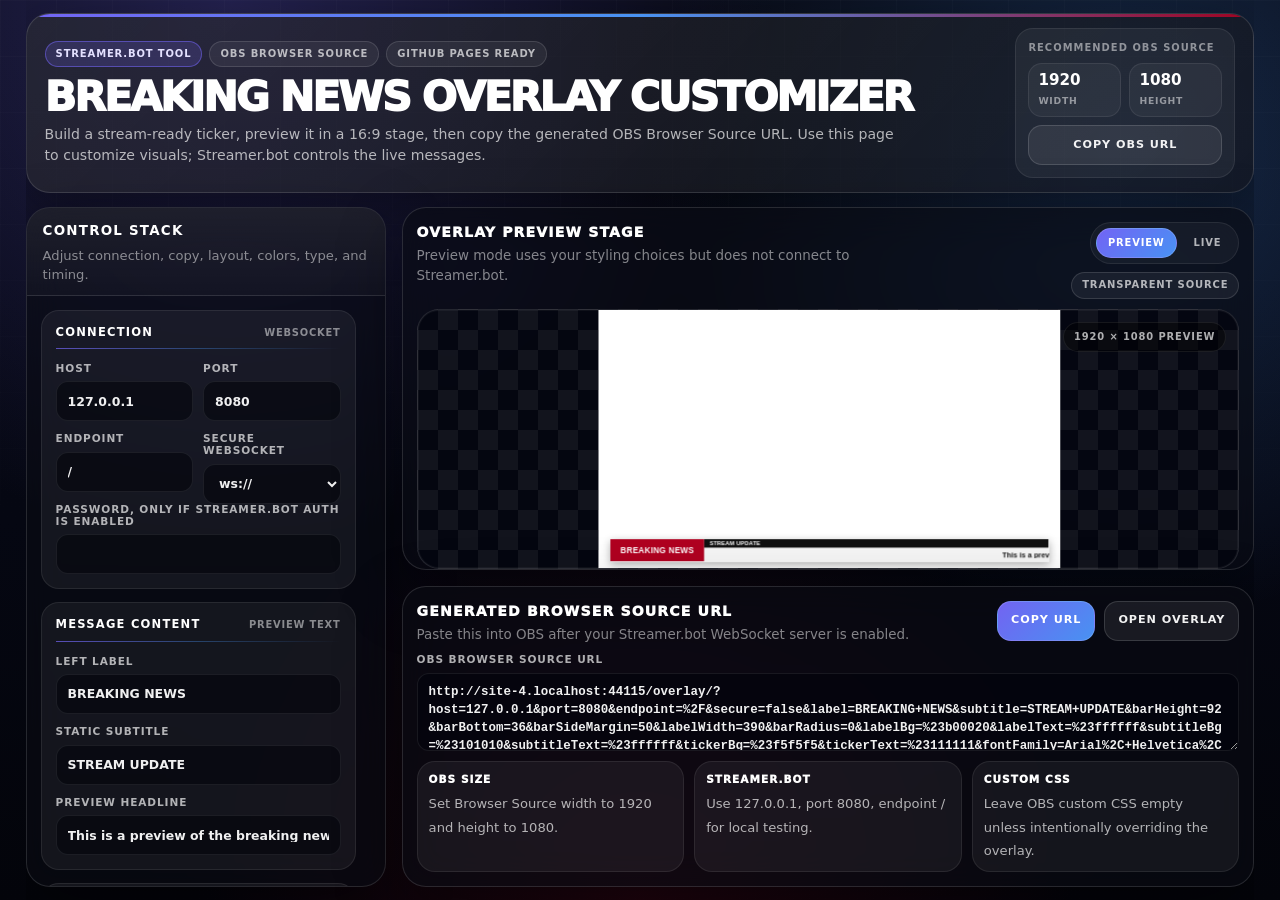
==== commit c9f3847d: "Refactor layout and styles in index.html Updated various CSS properties for layout adjustments and i" ====
--- a/index.html
+++ b/index.html
@@ -36,9 +36,10 @@
 
     * { box-sizing: border-box; }
 
-    html { min-height: 100%; }
+    html { height: 100%; min-height: 100%; }
 
     body {
+      height: 100%;
       min-height: 100%;
       margin: 0;
       color: var(--text);
@@ -49,7 +50,7 @@
         radial-gradient(circle at 88% 16%, rgba(76, 154, 255, 0.22), transparent 30rem),
         radial-gradient(circle at 50% 100%, rgba(176, 0, 32, 0.16), transparent 28rem),
         linear-gradient(180deg, #070913 0%, #050712 58%, #03040a 100%);
-      overflow-x: hidden;
+      overflow: hidden;
     }
 
     body::before {
@@ -68,10 +69,16 @@
 
     .shell {
       width: min(calc(100vw - (var(--shell-pad) * 2)), var(--shell-max));
+      height: 100dvh;
+      max-height: 100dvh;
       margin: 0 auto;
-      padding: 22px 0 34px;
+      padding: clamp(10px, 1.45vh, 18px) 0;
+      display: flex;
+      flex-direction: column;
+      gap: 14px;
       position: relative;
       z-index: 1;
+      overflow: hidden;
     }
 
     .hero {
@@ -83,8 +90,9 @@
         linear-gradient(135deg, rgba(255, 255, 255, 0.09), rgba(255, 255, 255, 0.028)),
         var(--panel-bg);
       box-shadow: var(--shadow);
-      padding: 18px 22px;
-      margin-bottom: 16px;
+      padding: 14px 18px;
+      margin-bottom: 0;
+      flex: 0 0 auto;
     }
 
     .hero::before {
@@ -140,8 +148,8 @@
       margin: 0;
       max-width: none;
       color: var(--text-strong);
-      font-size: clamp(2.25rem, 4vw, 4.05rem);
-      line-height: 0.92;
+      font-size: clamp(2.05rem, 3.35vw, 3.45rem);
+      line-height: 0.94;
       letter-spacing: -0.055em;
       text-transform: uppercase;
       font-weight: 950;
@@ -149,10 +157,10 @@
     }
 
     .hero p {
-      margin: 10px 0 0;
+      margin: 8px 0 0;
       max-width: 850px;
       color: var(--muted);
-      font-size: 0.94rem;
+      font-size: 0.88rem;
     }
 
     .hero-actions {
@@ -163,10 +171,12 @@
     }
 
     .layout {
+      flex: 1 1 auto;
+      min-height: 0;
       display: grid;
       grid-template-columns: minmax(340px, 370px) minmax(0, 1fr);
       gap: 16px;
-      align-items: start;
+      align-items: stretch;
     }
 
     .controls-panel,
@@ -181,15 +191,18 @@
     }
 
     .controls-panel {
-      position: sticky;
-      top: 18px;
-      max-height: calc(100vh - 36px);
+      position: relative;
       display: flex;
       flex-direction: column;
+      align-self: stretch;
+      height: 100%;
+      max-height: 100%;
+      min-height: 0;
     }
 
     .panel-head {
-      padding: 15px 16px 13px;
+      flex: 0 0 auto;
+      padding: 13px 16px 11px;
       border-bottom: 1px solid var(--line-soft);
       background: linear-gradient(180deg, rgba(255,255,255,0.07), rgba(255,255,255,0.025));
     }
@@ -210,9 +223,12 @@
     }
 
     .controls {
+      flex: 1 1 auto;
+      min-height: 0;
       padding: 14px;
       overflow: auto;
       scrollbar-gutter: stable;
+      overscroll-behavior: contain;
     }
 
     .section-card {
@@ -380,18 +396,27 @@
 
     .workspace {
       display: grid;
+      grid-template-rows: minmax(0, 1fr) auto;
       gap: 16px;
       min-width: 0;
-    }
-
-    .preview-panel { padding: 16px; }
+      min-height: 0;
+      height: 100%;
+    }
+
+    .preview-panel {
+      padding: 14px;
+      display: flex;
+      flex-direction: column;
+      min-height: 0;
+    }
 
     .preview-header {
       display: flex;
       align-items: flex-start;
       justify-content: space-between;
       gap: 16px;
-      margin-bottom: 13px;
+      flex: 0 0 auto;
+      margin-bottom: 10px;
     }
 
     .preview-header h2 {
@@ -444,8 +469,10 @@
 
     .iframe-wrap {
       position: relative;
-      width: min(100%, 1080px);
-      aspect-ratio: 16 / 9;
+      flex: 1 1 auto;
+      width: 100%;
+      height: 100%;
+      min-height: 260px;
       margin: 0 auto;
       border: 1px solid var(--line);
       border-radius: 22px;
@@ -493,7 +520,8 @@
     }
 
     .url-panel {
-      padding: 16px;
+      padding: 14px;
+      flex: 0 0 auto;
     }
 
     .url-grid {
@@ -504,7 +532,7 @@
     }
 
     textarea {
-      min-height: 104px;
+      min-height: 78px;
       resize: vertical;
       font-family: Consolas, Monaco, "Courier New", monospace;
       font-size: 0.78rem;
@@ -518,14 +546,14 @@
       display: grid;
       grid-template-columns: repeat(3, 1fr);
       gap: 10px;
-      margin-top: 12px;
+      margin-top: 10px;
     }
 
     .note-card {
       border: 1px solid var(--line-soft);
       border-radius: 18px;
       background: var(--card-bg);
-      padding: 12px;
+      padding: 10px 11px;
     }
 
     .note-card strong {
@@ -617,23 +645,43 @@
       transform: translateY(0);
     }
 
+
+    @media (max-height: 760px) and (min-width: 1181px) {
+      .hero-grid { grid-template-columns: minmax(0, 1fr) 200px; }
+      .hero { padding: 12px 16px; }
+      .hero h1 { font-size: clamp(1.85rem, 3vw, 2.75rem); }
+      .hero p { font-size: 0.8rem; }
+      .badge { min-height: 23px; padding: 4px 9px; }
+      .panel-head { padding: 11px 14px 9px; }
+      .preview-panel,
+      .url-panel { padding: 12px; }
+      .note-grid { display: none; }
+      textarea { min-height: 58px; }
+      .iframe-wrap { min-height: 220px; }
+    }
+
     @media (max-width: 1420px) {
       .hero h1 {
-        font-size: clamp(2rem, 3.75vw, 3.35rem);
+        font-size: clamp(1.9rem, 3.25vw, 3.05rem);
       }
       .layout {
         grid-template-columns: minmax(330px, 360px) minmax(0, 1fr);
       }
-      .iframe-wrap {
-        max-width: 980px;
+    }
+
+    @media (max-width: 1180px) {
+      body { overflow: auto; }
+      .shell {
+        height: auto;
+        max-height: none;
+        overflow: visible;
       }
-    }
-
-    @media (max-width: 1180px) {
       .layout { grid-template-columns: 1fr; }
+      .workspace { height: auto; }
       .controls-panel {
         position: static;
-        max-height: none;
+        height: auto !important;
+        max-height: none !important;
       }
       .controls {
         display: grid;
@@ -694,7 +742,7 @@
     </header>
 
     <main class="layout">
-      <aside class="controls-panel" aria-label="Overlay customization controls">
+      <aside class="controls-panel" id="controlsPanel" aria-label="Overlay customization controls">
         <div class="panel-head">
           <h2 class="panel-title">Control Stack</h2>
           <p class="panel-desc">Adjust connection, copy, layout, colors, type, and timing.</p>
@@ -827,7 +875,7 @@
         </form>
       </aside>
 
-      <section class="workspace" aria-label="Preview and generated URL">
+      <section class="workspace" id="workspace" aria-label="Preview and generated URL">
         <section class="preview-panel" aria-labelledby="previewTitle">
           <div class="preview-header">
             <div>
@@ -891,6 +939,8 @@
 
   <script>
     const form = document.getElementById('controls');
+    const controlsPanel = document.getElementById('controlsPanel');
+    const workspace = document.getElementById('workspace');
     const frame = document.getElementById('previewFrame');
     const previewViewport = document.getElementById('previewViewport');
     const previewStage = document.getElementById('previewStage');
@@ -918,15 +968,25 @@
     copyButtons.forEach((button) => button.addEventListener('click', copyUrl));
     previewModeButton.addEventListener('click', () => setPreviewMode('preview'));
     liveModeButton.addEventListener('click', () => setPreviewMode('live'));
+    window.addEventListener('load', syncControlStackHeight);
 
     if ('ResizeObserver' in window) {
-      new ResizeObserver(scalePreviewStage).observe(previewViewport);
+      const layoutObserver = new ResizeObserver(() => {
+        scalePreviewStage();
+        syncControlStackHeight();
+      });
+      layoutObserver.observe(previewViewport);
+      layoutObserver.observe(workspace);
     } else {
-      window.addEventListener('resize', scalePreviewStage);
+      window.addEventListener('resize', () => {
+        scalePreviewStage();
+        syncControlStackHeight();
+      });
     }
 
     update();
     scalePreviewStage();
+    syncControlStackHeight();
 
     function overlayBaseUrl() {
       return new URL('overlay/', window.location.href);
@@ -960,7 +1020,10 @@
       output.value = buildUrl({ preview: false });
       frame.src = buildUrl({ preview: previewMode === 'preview' });
       updateModeUi();
-      requestAnimationFrame(scalePreviewStage);
+      requestAnimationFrame(() => {
+        scalePreviewStage();
+        syncControlStackHeight();
+      });
     }
 
     function setPreviewMode(mode) {
@@ -988,6 +1051,12 @@
       const top = (rect.height - 1080 * scale) / 2;
 
       previewStage.style.transform = `translate(${left}px, ${top}px) scale(${scale})`;
+    }
+
+    function syncControlStackHeight() {
+      // Height is now controlled by CSS grid/flex on desktop so the full page fits
+      // within the viewport while the Control Stack scrolls internally.
+      controlsPanel.style.removeProperty('--control-stack-height');
     }
 
     async function copyUrl() {
